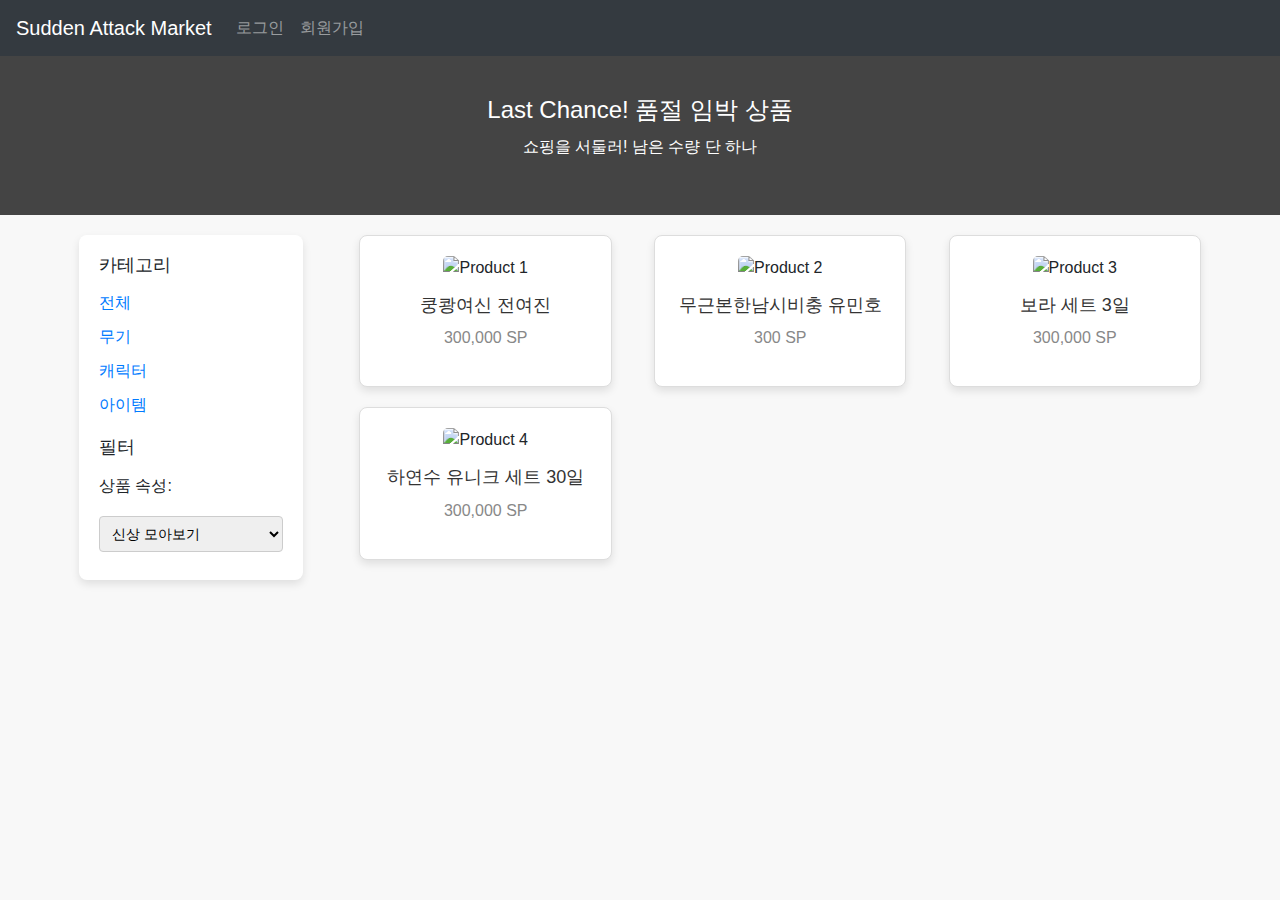
==== src/main/resources/templates/index.html @ c1b715d7 "Initial commit" ====
<!DOCTYPE html>

<html xmlns:th="http://www.thymeleaf.org">
<head>
  <meta charset="UTF-8">
  <meta name="viewport" content="width=device-width, initial-scale=1.0">
  <title>Sudden Attack Marketplace</title>
  <link rel="stylesheet" href="https://maxcdn.bootstrapcdn.com/bootstrap/4.5.2/css/bootstrap.min.css">

  <!-- jQuery library -->
  <script src="https://ajax.googleapis.com/ajax/libs/jquery/3.5.1/jquery.min.js"></script>

  <!-- Popper JS -->
  <script src="https://cdnjs.cloudflare.com/ajax/libs/popper.js/1.16.0/umd/popper.min.js"></script>

  <!-- Latest compiled JavaScript -->
  <script src="https://maxcdn.bootstrapcdn.com/bootstrap/4.5.2/js/bootstrap.min.js"></script>


  <style>
    body {
        font-family: Arial, sans-serif;
        margin: 0;
        padding: 0;
        background-color: #f8f8f8;
    }
    .header {
        padding: 15px;
        text-align: center;
        color: white;
        position: relative;
        <!--모달 설정-->


    }
    .header h1 {
        margin: 0;
    }
    .login-btn, .signup-btn {
        position: absolute;
        right: 120px;
        top: 50%;
        transform: translateY(-50%);
        background-color: #ff6347;
        color: white;
        border: none;
        padding: 10px 20px;
        border-radius: 5px;
        cursor: pointer;
        font-size: 14px;
        transition: background-color 0.3s ease;
    }
    .signup-btn {
        right: 20px;
        background-color: #4682b4;
    }
    .login-btn:hover, .signup-btn:hover {
        background-color: #ff4500;
    }
    .signup-btn:hover {
        background-color: #1e90ff;
    }
    .banner {
        background-color: #444;
        color: white;
        text-align: center;
        padding: 40px 20px;
        margin-bottom: 20px;
        position: relative;
    }
    .banner h2 {
        margin: 0;
        font-size: 24px;
    }
    .banner p {
        margin-top: 10px;
        font-size: 16px;
    }
    .container {
        display: flex;
        flex-direction: row;
        margin: 0 auto;
        width: 90%;
        max-width: 1200px;
    }
    .sidebar {
        width: 20%;
        padding: 20px;
        background-color: white;
        border-radius: 8px;
        box-shadow: 0 4px 8px rgba(0, 0, 0, 0.1);
    }
    .sidebar h3 {
        margin-bottom: 15px;
        font-size: 18px;
    }
    .sidebar ul {
        list-style-type: none;
        padding: 0;
    }
    .sidebar ul li {
        margin-bottom: 10px;
        font-size: 16px;
    }
    .sidebar .filter {
        margin-top: 20px;
    }
    .content {
        width: 75%;
        margin-left: 5%;
    }
    .product-list {
        display: flex;
        flex-wrap: wrap;
        justify-content: space-between;
    }
    .product-item {
        width: 30%;
        background-color: white;
        border: 1px solid #ddd;
        border-radius: 8px;
        margin-bottom: 20px;
        box-shadow: 0 4px 8px rgba(0, 0, 0, 0.1);
        text-align: center;
        padding: 20px 10px;
        transition: transform 0.2s;
    }
    .product-item:hover {
        transform: translateY(-5px);
    }
    .product-item img {
        max-width: 100%;
        height: auto;
        border-radius: 5px;
        margin-bottom: 15px;
    }
    .product-item h3 {
        margin: 0;
        font-size: 18px;
        color: #333;
        margin-bottom: 10px;
    }
    .product-item p {
        font-size: 16px;
        color: #888;
    }
    .filter select {
        width: 100%;
        padding: 8px;
        font-size: 14px;
        margin-top: 10px;
        border: 1px solid #ccc;
        border-radius: 4px;
    }



    /* 반응형 처리 */
    @media screen and (max-width: 768px) {
        .container {
            flex-direction: column;
            width: 100%;
        }
        .sidebar {
            width: 100%;
            margin-bottom: 20px;
        }
        .content {
            width: 100%;
            margin-left: 0;
        }
        .product-item {
            width: 48%;
        }
    }

    @media screen and (max-width: 480px) {
        .product-item {
            width: 100%;
        }
    }
  </style>
</head>
<body>




<nav class="navbar navbar-expand-md bg-dark navbar-dark">
  <!-- Brand -->
  <a class="navbar-brand" action="/test"   href="">Sudden Attack Market</a>

  <!-- Toggler/collapsibe Button -->
  <button class="navbar-toggler" type="button" data-toggle="collapse" data-target="#collapsibleNavbar">
    <span class="navbar-toggler-icon"></span>
  </button>

  <!-- Navbar links -->
  <div class="collapse navbar-collapse " id="collapsibleNavbar">
    <ul class="navbar-nav">
      <li class="nav-item">
        <a class="nav-link" href="#" data-toggle="modal" data-target="#login">
          로그인
        </a>
        <!-- The Modal -->
        <div class="modal" id="login">
          <div class="modal-dialog">
            <div class="modal-content">

              <!-- Modal Header -->
              <div class="modal-header">
                <h4 class="modal-title">로그인</h4>
              </div>

              <!-- Modal body -->
              <div class="modal-body">
                <form  th:action="@{/login}" th:object="${Userlogin}" method="post" class="was-validated">

                  <div class="form-group">
                    <label for="nickname">아이디  </label>
                    <input type="text" class="form-control" id="Userid" placeholder="Enter ID" name="nickname" required>
                    <div class="valid-feedback">Valid.</div>
                    <div class="invalid-feedback">Please fill out this field.</div>
                  </div>
                  <div class="form-group">
                    <label for="password">비밀번호 </label>
                    <input type="password" class="form-control" id="pw" placeholder="Enter Password" name="password" required>
                    <div class="valid-feedback">Valid.</div>
                    <div class="invalid-feedback">Please fill out this field.</div>
                  </div>
                  <button type="submit" class="btn btn-primary" style="margin-left:50%;">로그인</button>
                  <button type="button" class="btn btn-secondary">회원가입</button>
                  <button type="button" class="btn btn-danger" data-dismiss="modal">취소</button>
                </form>
              </div>

            </div>
          </div>
        </div>
      </li>
      <li class="nav-item">
        <a class="nav-link" href="#" data-toggle="modal" data-target="#sign">
          회원가입
        </a>
        <div class="modal" id="sign">
          <div class="modal-dialog">
            <div class="modal-content">

              <!-- Modal Header -->
              <div class="modal-header">
                <h4 class="modal-title">회원가입</h4>
              </div>

              <!-- Modal body -->
              <div class="modal-body">
                <form  th:action="@{/Sign}" th:object="${memberForm}" method="post" class="was-validated">
                  <div class="form-group">
                    <label for="username">이름  </label>
                    <input type="text" class="form-control" id="username" placeholder="Enter ID" name="username" required>
                    <div class="valid-feedback">중복 없음</div>
                    <div class="invalid-feedback">빈칸 없이 입력해주세요</div>
                  </div><div class="form-group">
                  <label for="nickname">아이디  </label>
                  <input type="text" class="form-control" id="nickname" placeholder="Enter ID" name="nickname" required>
                  <div class="valid-feedback">중복 없음</div>
                  <div class="invalid-feedback">빈칸 없이 입력해주세요</div>
                </div>
                  <div class="form-group">
                    <label for="password">비밀번호 </label>
                    <input type="password" class="form-control" id="password" placeholder="Enter Password" name="password" required>
                    <div class="valid-feedback">입력</div>
                    <div class="invalid-feedback">빈칸 없이 입력해주세요</div>
                  </div>
                  <button type="submit" class="btn btn-secondary">회원가입</button>
                  <button type="button" class="btn btn-danger" data-dismiss="modal">취소</button>
                </form>
              </div>

            </div>
          </div>
        </div>
      </li>
    </ul>
  </div>

</nav>



<div class="banner">
  <h2>Last Chance! 품절 임박 상품</h2>
  <p>쇼핑을 서둘러! 남은 수량 단 하나</p>
</div>

<div class="container">
  <!-- Sidebar -->
  <div class="sidebar">
    <h3>카테고리</h3>
    <ul class="no_dot">
      <li><a href="#" class="">전체</a></li>
      <li><a href="#" class="">무기</a></li>
      <li><a href="#" class="">캐릭터</a></li>
      <li><a href="#" class="">아이템</a></li>
    </ul>

    <div class="filter">
      <h3>필터</h3>
      <label for="filter">상품 속성:</label>
      <select id="filter">
        <option>신상 모아보기</option>
        <option>시세보다 저렴</option>
      </select>
    </div>
  </div>

  <!-- Content -->
  <div class="content">
    <div class="product-list">
      <div class="product-item">
        <img src="https://via.placeholder.com/150" alt="Product 1">
        <h3>쿵쾅여신 전여진 </h3>
        <p>300,000 SP</p>
      </div>
      <div class="product-item">
        <img src="https://via.placeholder.com/150" alt="Product 2">
        <h3>무근본한남시비충 유민호</h3>
        <p>300 SP</p>
      </div>
      <div class="product-item">
        <img src="https://via.placeholder.com/150" alt="Product 3">
        <h3>보라 세트 3일</h3>
        <p>300,000 SP</p>
      </div>
      <div class="product-item">
        <img src="https://via.placeholder.com/150" alt="Product 4">
        <h3>하연수 유니크 세트 30일</h3>
        <p>300,000 SP</p>
      </div>
    </div>
  </div>
</div>

<!--
&lt;!&ndash; 로그인 모달 &ndash;&gt;
<div id="loginModal" class="modal">
  <div class="modal-content">
    <span class="close">&times;</span>
    <h2>로그인</h2>
    <form>
      <label for="loginUsername">아이디:</label>
      <input type="text" id="loginUsername" name="username" required>
      <label for="loginPassword">비밀번호:</label>
      <input type="password" id="loginPassword" name="password" required>
      <button type="submit">로그인</button>
    </form>
  </div>
</div>
<div id="signUpModal" class="modal">
  <div class="modal-content">
    <span class="close-signup">&times;</span>
    <h2>회원가입</h2>
    <form action="/api/signup" method="post">
      <div>
        <label for="username">사용자 이름: </label>
        <input type="text" id="username" name="username" required>
      </div>
      <div>
        <label for="nickname">닉네임: </label>
        <input type="text" id="nickname" name="nickname" required>
      </div>
      <div>
        <label for="password">비밀번호: </label>
        <input type="password" id="password" name="password" required>
      </div>
      <button type="submit">회원가입</button>
    </form>

  </div>
</div>
-->








<script>

</script>

</body>
</html>
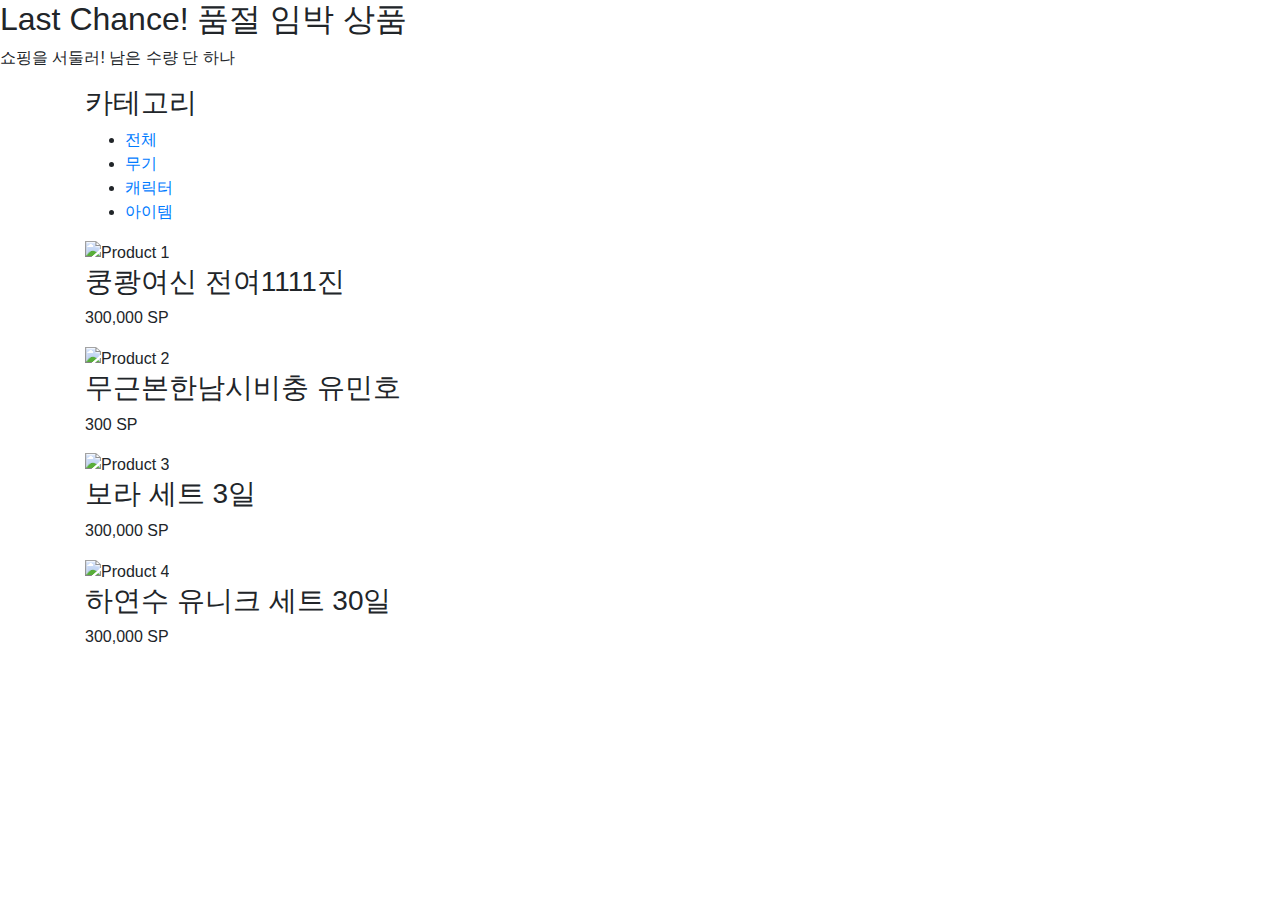
==== commit 665fb161: "login security done" ====
--- a/src/main/resources/templates/index.html
+++ b/src/main/resources/templates/index.html
@@ -1,290 +1,15 @@
 <!DOCTYPE html>
-
-<html xmlns:th="http://www.thymeleaf.org">
+<html xmlns:th="http://www.thymeleaf.org" >
 <head>
   <meta charset="UTF-8">
   <meta name="viewport" content="width=device-width, initial-scale=1.0">
   <title>Sudden Attack Marketplace</title>
   <link rel="stylesheet" href="https://maxcdn.bootstrapcdn.com/bootstrap/4.5.2/css/bootstrap.min.css">
+  <link rel="stylesheet" type="text/css" th:href="@{/style.css}">
 
-  <!-- jQuery library -->
-  <script src="https://ajax.googleapis.com/ajax/libs/jquery/3.5.1/jquery.min.js"></script>
-
-  <!-- Popper JS -->
-  <script src="https://cdnjs.cloudflare.com/ajax/libs/popper.js/1.16.0/umd/popper.min.js"></script>
-
-  <!-- Latest compiled JavaScript -->
-  <script src="https://maxcdn.bootstrapcdn.com/bootstrap/4.5.2/js/bootstrap.min.js"></script>
-
-
-  <style>
-    body {
-        font-family: Arial, sans-serif;
-        margin: 0;
-        padding: 0;
-        background-color: #f8f8f8;
-    }
-    .header {
-        padding: 15px;
-        text-align: center;
-        color: white;
-        position: relative;
-        <!--모달 설정-->
-
-
-    }
-    .header h1 {
-        margin: 0;
-    }
-    .login-btn, .signup-btn {
-        position: absolute;
-        right: 120px;
-        top: 50%;
-        transform: translateY(-50%);
-        background-color: #ff6347;
-        color: white;
-        border: none;
-        padding: 10px 20px;
-        border-radius: 5px;
-        cursor: pointer;
-        font-size: 14px;
-        transition: background-color 0.3s ease;
-    }
-    .signup-btn {
-        right: 20px;
-        background-color: #4682b4;
-    }
-    .login-btn:hover, .signup-btn:hover {
-        background-color: #ff4500;
-    }
-    .signup-btn:hover {
-        background-color: #1e90ff;
-    }
-    .banner {
-        background-color: #444;
-        color: white;
-        text-align: center;
-        padding: 40px 20px;
-        margin-bottom: 20px;
-        position: relative;
-    }
-    .banner h2 {
-        margin: 0;
-        font-size: 24px;
-    }
-    .banner p {
-        margin-top: 10px;
-        font-size: 16px;
-    }
-    .container {
-        display: flex;
-        flex-direction: row;
-        margin: 0 auto;
-        width: 90%;
-        max-width: 1200px;
-    }
-    .sidebar {
-        width: 20%;
-        padding: 20px;
-        background-color: white;
-        border-radius: 8px;
-        box-shadow: 0 4px 8px rgba(0, 0, 0, 0.1);
-    }
-    .sidebar h3 {
-        margin-bottom: 15px;
-        font-size: 18px;
-    }
-    .sidebar ul {
-        list-style-type: none;
-        padding: 0;
-    }
-    .sidebar ul li {
-        margin-bottom: 10px;
-        font-size: 16px;
-    }
-    .sidebar .filter {
-        margin-top: 20px;
-    }
-    .content {
-        width: 75%;
-        margin-left: 5%;
-    }
-    .product-list {
-        display: flex;
-        flex-wrap: wrap;
-        justify-content: space-between;
-    }
-    .product-item {
-        width: 30%;
-        background-color: white;
-        border: 1px solid #ddd;
-        border-radius: 8px;
-        margin-bottom: 20px;
-        box-shadow: 0 4px 8px rgba(0, 0, 0, 0.1);
-        text-align: center;
-        padding: 20px 10px;
-        transition: transform 0.2s;
-    }
-    .product-item:hover {
-        transform: translateY(-5px);
-    }
-    .product-item img {
-        max-width: 100%;
-        height: auto;
-        border-radius: 5px;
-        margin-bottom: 15px;
-    }
-    .product-item h3 {
-        margin: 0;
-        font-size: 18px;
-        color: #333;
-        margin-bottom: 10px;
-    }
-    .product-item p {
-        font-size: 16px;
-        color: #888;
-    }
-    .filter select {
-        width: 100%;
-        padding: 8px;
-        font-size: 14px;
-        margin-top: 10px;
-        border: 1px solid #ccc;
-        border-radius: 4px;
-    }
-
-
-
-    /* 반응형 처리 */
-    @media screen and (max-width: 768px) {
-        .container {
-            flex-direction: column;
-            width: 100%;
-        }
-        .sidebar {
-            width: 100%;
-            margin-bottom: 20px;
-        }
-        .content {
-            width: 100%;
-            margin-left: 0;
-        }
-        .product-item {
-            width: 48%;
-        }
-    }
-
-    @media screen and (max-width: 480px) {
-        .product-item {
-            width: 100%;
-        }
-    }
-  </style>
 </head>
 <body>
-
-
-
-
-<nav class="navbar navbar-expand-md bg-dark navbar-dark">
-  <!-- Brand -->
-  <a class="navbar-brand" action="/test"   href="">Sudden Attack Market</a>
-
-  <!-- Toggler/collapsibe Button -->
-  <button class="navbar-toggler" type="button" data-toggle="collapse" data-target="#collapsibleNavbar">
-    <span class="navbar-toggler-icon"></span>
-  </button>
-
-  <!-- Navbar links -->
-  <div class="collapse navbar-collapse " id="collapsibleNavbar">
-    <ul class="navbar-nav">
-      <li class="nav-item">
-        <a class="nav-link" href="#" data-toggle="modal" data-target="#login">
-          로그인
-        </a>
-        <!-- The Modal -->
-        <div class="modal" id="login">
-          <div class="modal-dialog">
-            <div class="modal-content">
-
-              <!-- Modal Header -->
-              <div class="modal-header">
-                <h4 class="modal-title">로그인</h4>
-              </div>
-
-              <!-- Modal body -->
-              <div class="modal-body">
-                <form  th:action="@{/login}" th:object="${Userlogin}" method="post" class="was-validated">
-
-                  <div class="form-group">
-                    <label for="nickname">아이디  </label>
-                    <input type="text" class="form-control" id="Userid" placeholder="Enter ID" name="nickname" required>
-                    <div class="valid-feedback">Valid.</div>
-                    <div class="invalid-feedback">Please fill out this field.</div>
-                  </div>
-                  <div class="form-group">
-                    <label for="password">비밀번호 </label>
-                    <input type="password" class="form-control" id="pw" placeholder="Enter Password" name="password" required>
-                    <div class="valid-feedback">Valid.</div>
-                    <div class="invalid-feedback">Please fill out this field.</div>
-                  </div>
-                  <button type="submit" class="btn btn-primary" style="margin-left:50%;">로그인</button>
-                  <button type="button" class="btn btn-secondary">회원가입</button>
-                  <button type="button" class="btn btn-danger" data-dismiss="modal">취소</button>
-                </form>
-              </div>
-
-            </div>
-          </div>
-        </div>
-      </li>
-      <li class="nav-item">
-        <a class="nav-link" href="#" data-toggle="modal" data-target="#sign">
-          회원가입
-        </a>
-        <div class="modal" id="sign">
-          <div class="modal-dialog">
-            <div class="modal-content">
-
-              <!-- Modal Header -->
-              <div class="modal-header">
-                <h4 class="modal-title">회원가입</h4>
-              </div>
-
-              <!-- Modal body -->
-              <div class="modal-body">
-                <form  th:action="@{/Sign}" th:object="${memberForm}" method="post" class="was-validated">
-                  <div class="form-group">
-                    <label for="username">이름  </label>
-                    <input type="text" class="form-control" id="username" placeholder="Enter ID" name="username" required>
-                    <div class="valid-feedback">중복 없음</div>
-                    <div class="invalid-feedback">빈칸 없이 입력해주세요</div>
-                  </div><div class="form-group">
-                  <label for="nickname">아이디  </label>
-                  <input type="text" class="form-control" id="nickname" placeholder="Enter ID" name="nickname" required>
-                  <div class="valid-feedback">중복 없음</div>
-                  <div class="invalid-feedback">빈칸 없이 입력해주세요</div>
-                </div>
-                  <div class="form-group">
-                    <label for="password">비밀번호 </label>
-                    <input type="password" class="form-control" id="password" placeholder="Enter Password" name="password" required>
-                    <div class="valid-feedback">입력</div>
-                    <div class="invalid-feedback">빈칸 없이 입력해주세요</div>
-                  </div>
-                  <button type="submit" class="btn btn-secondary">회원가입</button>
-                  <button type="button" class="btn btn-danger" data-dismiss="modal">취소</button>
-                </form>
-              </div>
-
-            </div>
-          </div>
-        </div>
-      </li>
-    </ul>
-  </div>
-
-</nav>
-
+<nav th:replace="~{fragments/header :: navbarFragment}"></nav>
 
 
 <div class="banner">
@@ -293,32 +18,21 @@
 </div>
 
 <div class="container">
-  <!-- Sidebar -->
   <div class="sidebar">
     <h3>카테고리</h3>
-    <ul class="no_dot">
-      <li><a href="#" class="">전체</a></li>
-      <li><a href="#" class="">무기</a></li>
-      <li><a href="#" class="">캐릭터</a></li>
-      <li><a href="#" class="">아이템</a></li>
+    <ul>
+      <li><a href="#">전체</a></li>
+      <li><a href="#">무기</a></li>
+      <li><a href="#">캐릭터</a></li>
+      <li><a href="#">아이템</a></li>
     </ul>
-
-    <div class="filter">
-      <h3>필터</h3>
-      <label for="filter">상품 속성:</label>
-      <select id="filter">
-        <option>신상 모아보기</option>
-        <option>시세보다 저렴</option>
-      </select>
-    </div>
   </div>
 
-  <!-- Content -->
   <div class="content">
     <div class="product-list">
       <div class="product-item">
         <img src="https://via.placeholder.com/150" alt="Product 1">
-        <h3>쿵쾅여신 전여진 </h3>
+        <h3>쿵쾅여신 전여1111진</h3>
         <p>300,000 SP</p>
       </div>
       <div class="product-item">
@@ -340,55 +54,5 @@
   </div>
 </div>
 
-<!--
-&lt;!&ndash; 로그인 모달 &ndash;&gt;
-<div id="loginModal" class="modal">
-  <div class="modal-content">
-    <span class="close">&times;</span>
-    <h2>로그인</h2>
-    <form>
-      <label for="loginUsername">아이디:</label>
-      <input type="text" id="loginUsername" name="username" required>
-      <label for="loginPassword">비밀번호:</label>
-      <input type="password" id="loginPassword" name="password" required>
-      <button type="submit">로그인</button>
-    </form>
-  </div>
-</div>
-<div id="signUpModal" class="modal">
-  <div class="modal-content">
-    <span class="close-signup">&times;</span>
-    <h2>회원가입</h2>
-    <form action="/api/signup" method="post">
-      <div>
-        <label for="username">사용자 이름: </label>
-        <input type="text" id="username" name="username" required>
-      </div>
-      <div>
-        <label for="nickname">닉네임: </label>
-        <input type="text" id="nickname" name="nickname" required>
-      </div>
-      <div>
-        <label for="password">비밀번호: </label>
-        <input type="password" id="password" name="password" required>
-      </div>
-      <button type="submit">회원가입</button>
-    </form>
-
-  </div>
-</div>
--->
-
-
-
-
-
-
-
-
-<script>
-
-</script>
-
 </body>
 </html>
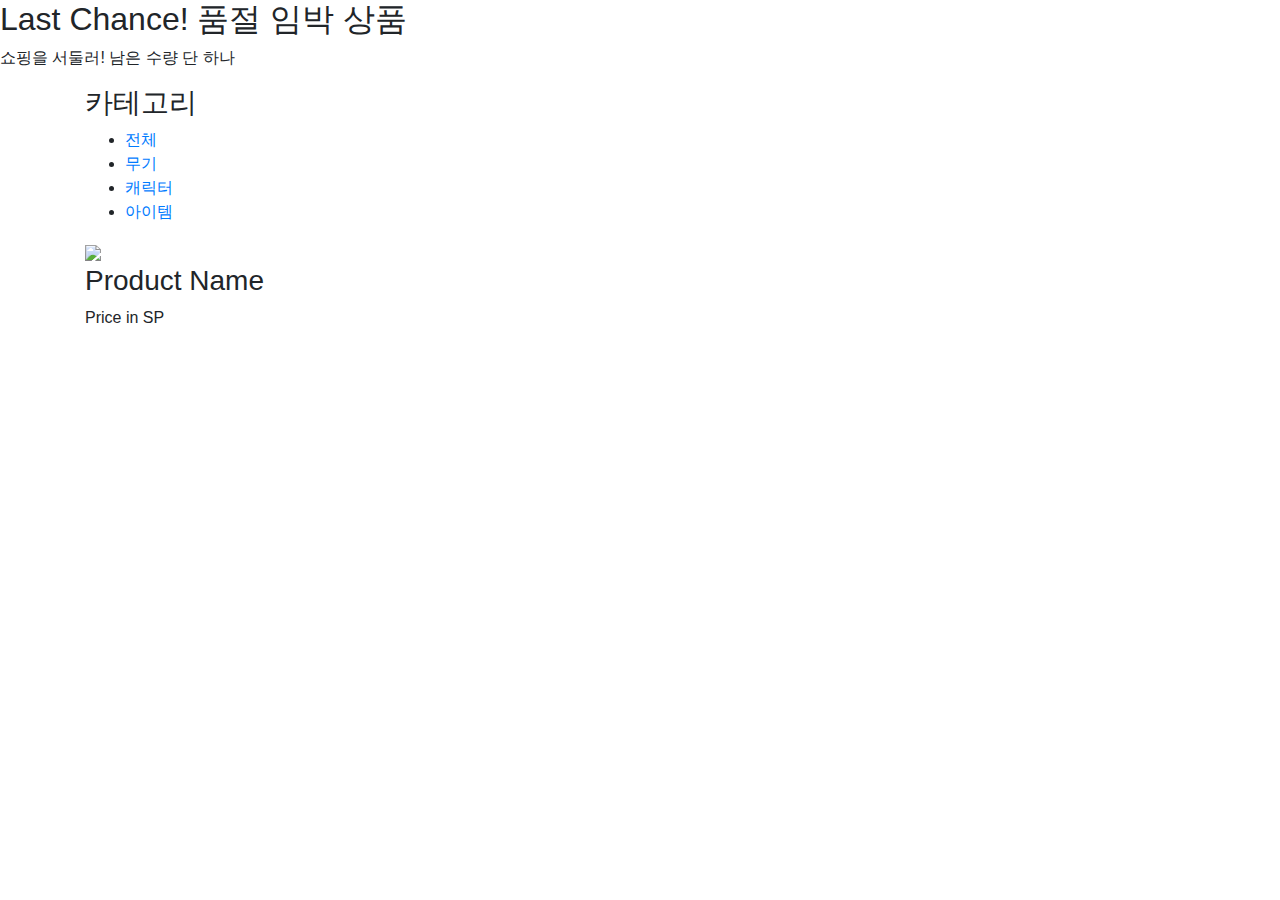
==== commit 0d157249: "item List view" ====
--- a/src/main/resources/templates/index.html
+++ b/src/main/resources/templates/index.html
@@ -28,28 +28,11 @@
     </ul>
   </div>
 
-  <div class="content">
-    <div class="product-list">
-      <div class="product-item">
-        <img src="https://via.placeholder.com/150" alt="Product 1">
-        <h3>쿵쾅여신 전여1111진</h3>
-        <p>300,000 SP</p>
-      </div>
-      <div class="product-item">
-        <img src="https://via.placeholder.com/150" alt="Product 2">
-        <h3>무근본한남시비충 유민호</h3>
-        <p>300 SP</p>
-      </div>
-      <div class="product-item">
-        <img src="https://via.placeholder.com/150" alt="Product 3">
-        <h3>보라 세트 3일</h3>
-        <p>300,000 SP</p>
-      </div>
-      <div class="product-item">
-        <img src="https://via.placeholder.com/150" alt="Product 4">
-        <h3>하연수 유니크 세트 30일</h3>
-        <p>300,000 SP</p>
-      </div>
+  <div class="product-list">
+    <div th:each="item : ${wp_nameList}" class="product-item">
+      <img src="https://via.placeholder.com/150" th:alt="${item.wp_name}" />
+      <h3 th:text="${item.wp_name}">Product Name</h3>
+      <p th:text="${item.price + ' SP'}">Price in SP</p>
     </div>
   </div>
 </div>
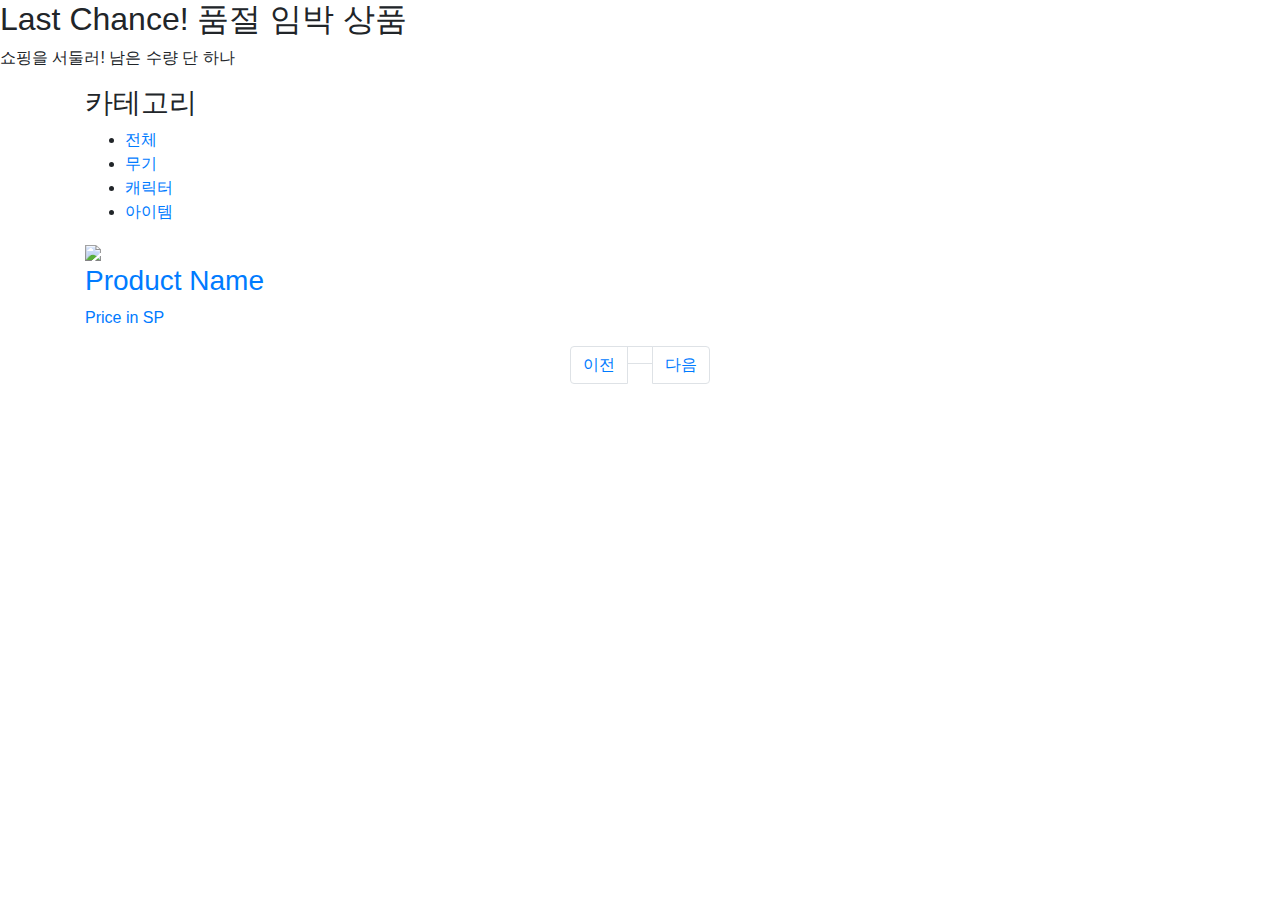
==== commit e0f8c960: "다대다 양방향 매핑" ====
--- a/src/main/resources/templates/index.html
+++ b/src/main/resources/templates/index.html
@@ -8,7 +8,6 @@
   <link rel="stylesheet" type="text/css" th:href="@{/style.css}">
 
 </head>
-<body>
 <nav th:replace="~{fragments/header :: navbarFragment}"></nav>
 
 
@@ -16,6 +15,7 @@
   <h2>Last Chance! 품절 임박 상품</h2>
   <p>쇼핑을 서둘러! 남은 수량 단 하나</p>
 </div>
+<body>
 
 <div class="container">
   <div class="sidebar">
@@ -29,13 +29,36 @@
   </div>
 
   <div class="product-list">
-    <div th:each="item : ${wp_nameList}" class="product-item">
-      <img src="https://via.placeholder.com/150" th:alt="${item.wp_name}" />
-      <h3 th:text="${item.wp_name}">Product Name</h3>
-      <p th:text="${item.price + ' SP'}">Price in SP</p>
+    <div th:each="item , loop:${paging}" class="product-item" href="#">
+      <a href="#" th:href="@{|/Order/detail/${item.id}|}"> <!-- 링크를 a 태그로 감쌈 -->
+
+        <img src="https://via.placeholder.com/150" th:alt="${item.wp_name}" />
+        <h3 th:text="${item.wp_name}">Product Name</h3>
+        <p th:text="${item.price + ' SP'}">Price in SP</p>
+      </a>
     </div>
   </div>
 </div>
 
+
 </body>
+      <div th:if="${!paging.isEmpty()}">
+        <ul class="pagination justify-content-center">
+          <li class="page-item" th:classappend="${!paging.hasPrevious} ? 'disabled'">
+            <a class="page-link" th:href="@{|?page=${paging.number-1}|}">
+              <span>이전</span>
+            </a>
+          </li>
+          <li th:each="page: ${#numbers.sequence(0, paging.totalPages-1)}"
+              th:if="${page >= paging.number-5 and page <= paging.number+5}"
+              th:classappend="${page == paging.number} ? 'active'" class="page-item">
+            <a th:text="${page+1}" class="page-link" th:href="@{|?page=${page}|}"></a>
+          </li>
+          <li class="page-item" th:classappend="${!paging.hasNext} ? 'disabled'">
+            <a class="page-link" th:href="@{|?page=${paging.number+1}|}">
+              <span>다음</span>
+            </a>
+          </li>
+        </ul>
+      </div>
 </html>
